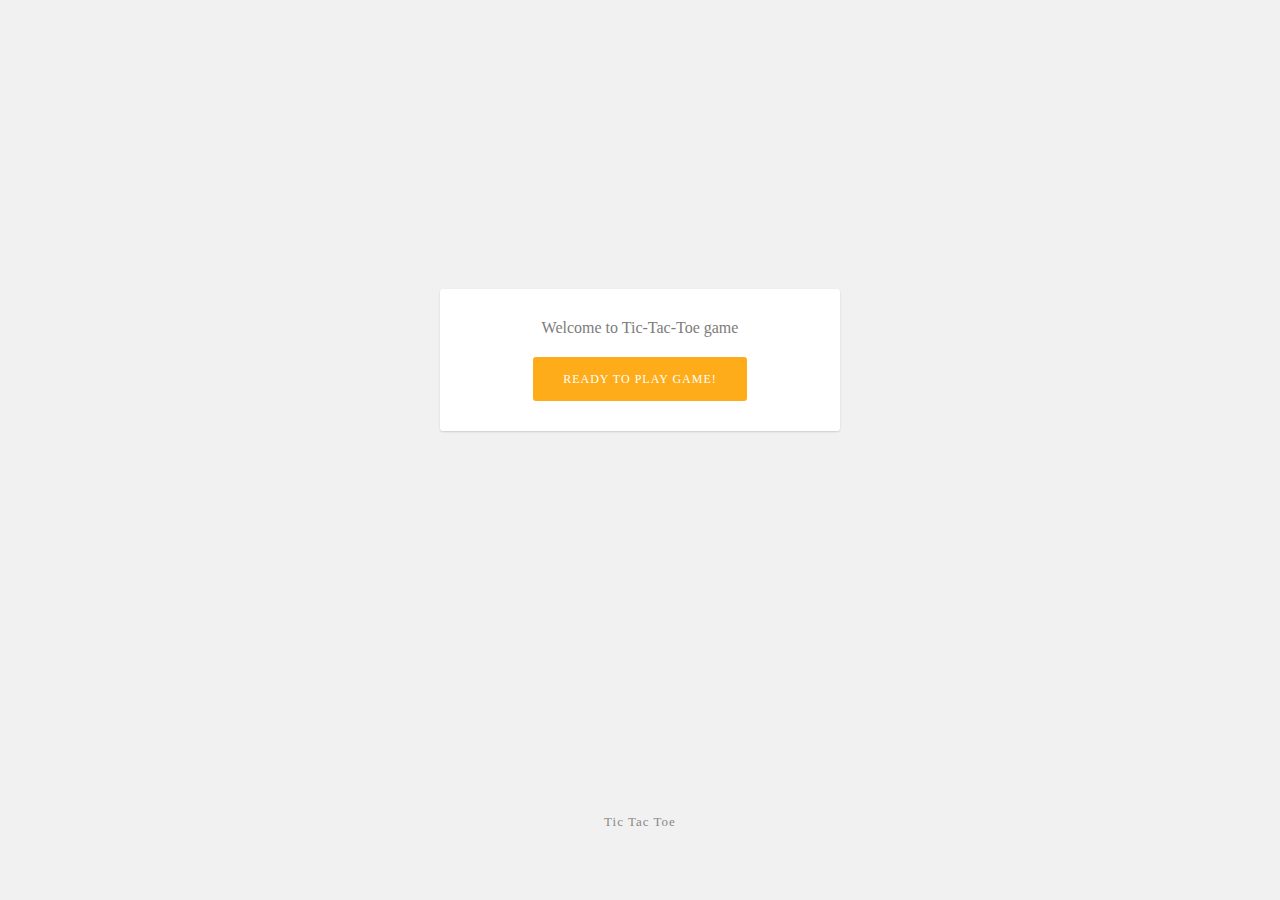
==== index.html @ 9c37f54f "Add Pseudocode, img , jQuery-v2" ====
<!DOCTYPE html>
<html>
  <head>
    <meta charset="utf-8">
    <title>Tic Tac Toe game</title>
    <link rel="stylesheet" href="css/style.css">
  </head>
  <body>
    <h1>Tic Tac Toe</h1>
    <div class="tic-tac-toe clearfix">
      <div class="grid" data-row="0" data-column="0"></div>
      <div class="grid" data-row="0" data-column="1"></div>
      <div class="grid" data-row="0" data-column="2"></div>

      <div class="grid" data-row="1" data-column="0"></div>
      <div class="grid" data-row="1" data-column="1"></div>
      <div class="grid" data-row="1" data-column="2"></div>

      <div class="grid" data-row="2" data-column="0"></div>
      <div class="grid" data-row="2" data-column="1"></div>
      <div class="grid" data-row="2" data-column="2"></div>
    </div>

    <div class="Info fixedToTop">Player 1's turn</div>

    <!-- display win/lose/draw game -->
    <div class="overlay">
      <div class="message">
        <h3>Game Over</h3>
        <span class="theMessage">Well done - You have won the game </span>
        <a href="#" class="play-again">Play again&nbsp; &#8250;</a>
      </div>
    </div>


   <div class="start-overlay">
     <div class="start-message">
       <span class="theMessage">Welcome to Tic-Tac-Toe game</span>
       <a href="#" class="lets-play">Ready to play game!</a>
     </div>

     <div class="footer">
       Tic Tac Toe
     </div>
   </div>
  <script src="js/jquery-v2.js" type="text/javascript"></script>
  <script src="js/main.js" type="text/javascript"></script>
  </body>
</html>
---- css/style.css ----
.clearfix:after {
     visibility: hidden;
     display: block;
     font-size: 0;
     content: " ";
     clear: both;
     height: 0;
     }
     
.clearfix { display: inline-block; }
/* start commented backslash hack \*/
* html .clearfix { height: 1%; }
.clearfix { display: block; }
/* close commented backslash hack */
    * {margin: 0; padding: 0;}

@import url(https://fonts.googleapis.com/css?family=Roboto:400,300,500);

body {
  width: 600px;
  margin: 50px auto 100px;
  font-family: 'Roboto', "Myriad Pro";
  font-size: 13px;
}

.tic-tac-toe {
  width: 454px;
  margin: 70px auto;
}

.grid {
  height: 150px;
  width: 150px;
  float: left;
  border: 1px solid #ccc;
  cursor: pointer;
}
.grid[data-row="0"] {border-top: 0;}
.grid[data-row="2"] {border-bottom: 0;}
.grid[data-column="0"] {border-left: 0;}
.grid[data-column="2"] {border-right: 0;}

.grid.marked-x {
  background: url('img/x.png') no-repeat center center;
}
.grid.marked-o {
  background: url('img/o.png') no-repeat center center;
}

.Info {
  background-color: #5bc0de;
  padding: 10px 0;
  color: #8c7040;
  text-align: center;
  letter-spacing: 1px;
  transition: all 0.4s ease;
  -webkit-transition: all 0.4s ease;
}
.Info.hide {
  transform: translateY(-100%);
  -webkit-transform: translateY(-100%);
}

.fixedToTop {
  position: fixed;
  top: 0; left: 0;
  width: 100%;
  display: none;
}

.overlay, .start-overlay {
  position: fixed;
  top: 0; left: 0; bottom: 0; right: 0;
  background: rgba(255,255,255,0.7);
}

.start-overlay{
  display: block;
  background: #f1f1f1;
}

.message, .start-message {
  width: 400px;
  position: fixed; top: 40%; left: 50%;
  transform: translateX(-50%) translatey(-50%) scale(0);
  -webkit-transform: translateX(-50%) translateY(-50%) scale(0);
  background: #204156;
  background: linear-gradient(to top, #204156, #297478);
  color: #fff;
  padding: 40px 20px 50px; text-align: center;
  border-radius: 8px; -webkit-border-radius: 8px;
  opacity: 0;
  transition: all 0.3s ease;
  -webkit-transition: all 0.3s ease;
}

.message {
  transition: transform 0.3s ease, opacity 0.2s ease 0.1s;
  -webkit-transition: transform 0.3s ease, opacity 0.2s ease 0.1s;
  padding: 40px 20px 30px;
}

.message.show {
  opacity: 1;
  transform: translateX(-50%) translatey(-50%) scale(1);
  -webkit-transform: translateX(-50%) translateY(-50%) scale(1);
}
.message h2, .start-message h2 {
  font-weight: 500;
  font-size: 25px;
  margin-bottom: 15px;
  letter-spacing: 1px;
  text-transform: uppercase;
}
.theMessage {
  font-size: 16px;
  opacity: 0.85;
  display: block;
}
.start-message {
  background: #fff;
  box-shadow: 0 1px 2px rgba(0,0,0,0.15);
  border-radius: 3px;
  color: #666;
  opacity: 1;
  padding: 30px 0;
  transition: all 0.25s ease;
  -webkit-transition: all 0.25s ease;
  transform: translateX(-50%) translatey(-50%) scale(1);
  -webkit-transform: translateX(-50%) translateY(-50%) scale(1);
  opacity: 1;
}
.start-message.hide {
  transform: translateX(-50%) translatey(-50%) scale(1.1);
  -webkit-transform: translateX(-50%) translateY(-50%) scale(1.1);
  opacity: 0;
}
.lets-play {
  margin-top: 20px;
  background: #feac1a;
  border: 0;
  border-radius: 3px;
  color: #fff;
  font-size: 12px;
  text-transform: uppercase;
  padding: 0 30px;
  line-height: 44px; height: 44px;
  display: inline-block; text-decoration: none !important;
  letter-spacing: 1px;
  transition: all 0.3s ease;
  -webkit-transition: all 0.3s ease;
}
.lets-play:hover {
  background: #f5a81e;
}

.playerName {
  display: block;
}

.show {
  display: block;
}
.hidden {
  display: none;
}
.play-again {
  color: #fff; text-decoration: none;
  background: rgba(0,0,0,0.25); border-radius: 3px;
  display: inline-block;
  padding: 0 20px; height: 40px; line-height: 40px;
  margin-top: 20px; font-size: 14px;
  transition: all 0.2s ease;
  -webkit-transition: all 0.2s ease;
}
.play-again:hover {
  background: rgba(0,0,0,0.4);
  padding: 0 28px;
}

.footer {
  text-align: center;
  font-size: 13px;
  color: #888;
  letter-spacing: 1px;
  position: absolute;
  bottom: 70px;
  width: 100%;
}
.footer a {
  color: #444;
  text-decoration: none;
  border-bottom: 1px solid #bbb;
}
.footer a:hover {
  color: #000;
  border-bottom: 1px solid #333;
}
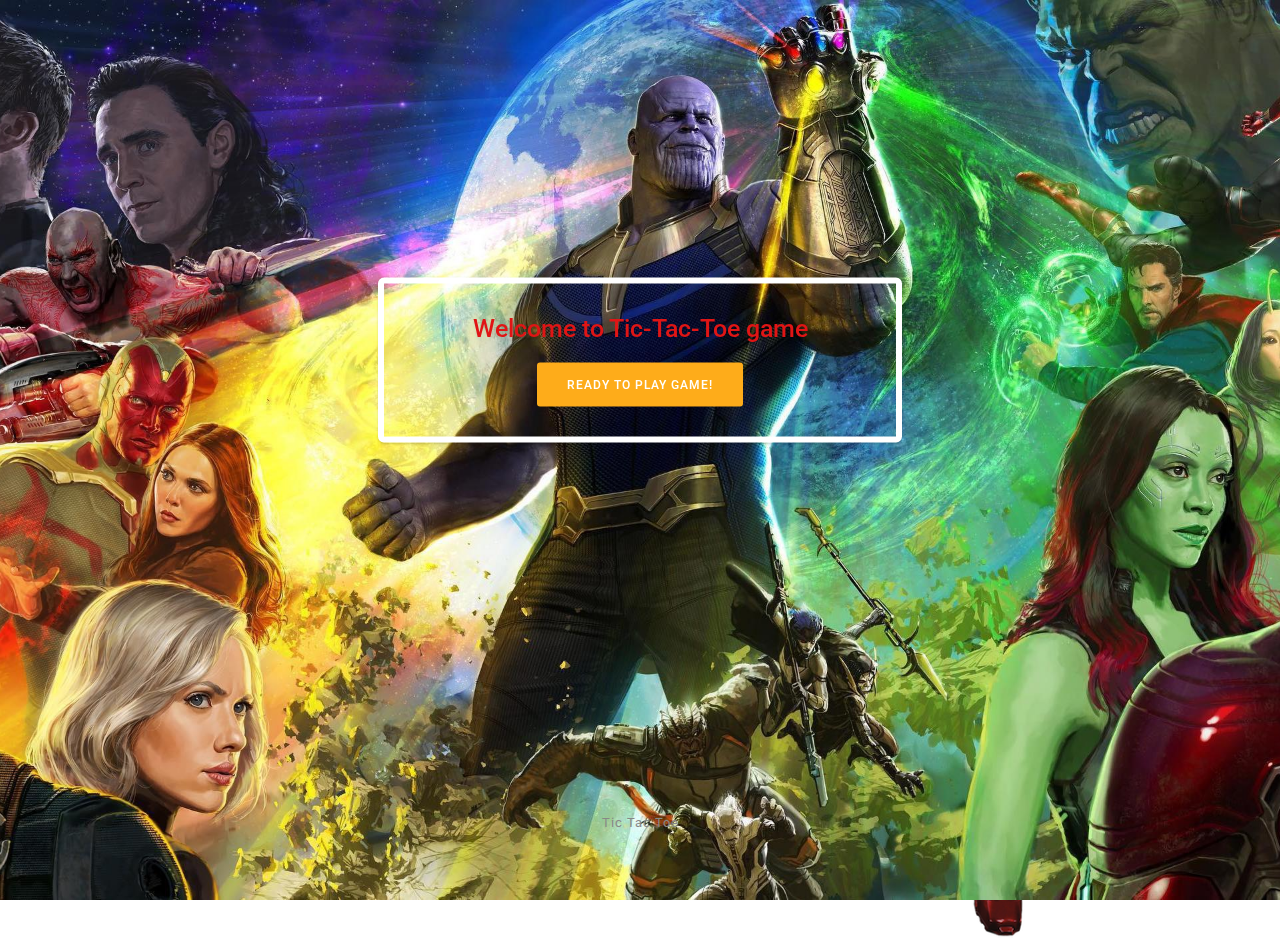
==== commit f685b96b: "add reset function for counter game and chang button round" ====
--- a/index.html
+++ b/index.html
@@ -2,11 +2,15 @@
 <html>
   <head>
     <meta charset="utf-8">
+    <meta name=viewport content="width=device-width, initial-scale=1">
     <title>Tic Tac Toe game</title>
     <link rel="stylesheet" href="css/style.css">
   </head>
   <body>
     <h1>Tic Tac Toe</h1>
+    <div class="center">
+      <div class="Info fixedToTop">Player 1's turn</div>
+    </div>
     <div class="tic-tac-toe clearfix">
       <div class="grid" data-row="0" data-column="0"></div>
       <div class="grid" data-row="0" data-column="1"></div>
@@ -20,14 +24,44 @@
       <div class="grid" data-row="2" data-column="1"></div>
       <div class="grid" data-row="2" data-column="2"></div>
     </div>
+    <div class="player-one-avatar avatar-container"></div>
+    <div class="player-two-avatar avatar-container"></div>
 
-    <div class="Info fixedToTop">Player 1's turn</div>
+    <div class="location-picker">
+       <div class="grid_location" data-row="0" data-column="0">
+       </div>
+       <div class="grid_location" data-row="0" data-column="1"></div>
+       <div class="grid_location" data-row="0" data-column="2"></div>
+    </div>
 
+    <!-- <div class="player-list">
+      <div class="grid_player_list" data-row="0" data-column="0">
+        <img src="img/supergirl.jpg" alt="">
+      </div>
+      <div class="grid_player_list" data-row="0" data-column="1">
+        <img src="img/superman1.jpg" alt="">
+      </div>
+      <div class="grid_player_list" data-row="0" data-column="2">
+        <img src="img/spiderman.jpg" alt="">
+      </div>
+      <div class="grid_player_list" data-row="0" data-column="2">
+        <img src="img/spider_women.png" alt="">
+      </div>
+    </div> -->
+
+   <div class="sound">
+     <audio id="sound1" src="img/cross.wav" preload="auto"></audio>
+     <audio id="sound2" src="img/nought.wav" preload="auto"></audio>
+     <audio id="sound3" src="img/endgame.wav" preload="auto"></audio>
+     <audio id="sound4" src="img/tada.wav" preload="auto"></audio>
+     <audio id="applause" src="audio/applause3.mp3" preload="auto"></audio>
+   </div>
     <!-- display win/lose/draw game -->
     <div class="overlay">
       <div class="message">
+        <img src="img/clap.gif" alt="claps pic" class="claps">
         <h3>Game Over</h3>
-        <span class="theMessage">Well done - You have won the game </span>
+        <span class="theMessage">Well done Player 1 - You have won the game </span>
         <a href="#" class="play-again">Play again&nbsp; &#8250;</a>
       </div>
     </div>
--- a/css/style.css
+++ b/css/style.css
@@ -1,3 +1,5 @@
+@import url(https://fonts.googleapis.com/css?family=Roboto:400,300,500);
+
 .clearfix:after {
      visibility: hidden;
      display: block;
@@ -6,7 +8,6 @@
      clear: both;
      height: 0;
      }
-     
 .clearfix { display: inline-block; }
 /* start commented backslash hack \*/
 * html .clearfix { height: 1%; }
@@ -14,23 +15,27 @@
 /* close commented backslash hack */
     * {margin: 0; padding: 0;}
 
-@import url(https://fonts.googleapis.com/css?family=Roboto:400,300,500);
-
 body {
-  width: 600px;
-  margin: 50px auto 100px;
+  /* width: 150vw; */
+  /* margin: 50px auto; */
+  /* margin: 50px auto 100px */
   font-family: 'Roboto', "Myriad Pro";
   font-size: 13px;
+  background-image: url('../img/space.jpg');
+  background-repeat: no-repeat;
+  /* background-size: contain; */
 }
 
 .tic-tac-toe {
-  width: 454px;
-  margin: 70px auto;
+  width: 77vh;
+  height: 77vh;
+  margin: 50px auto;
+  display: block;
 }
 
 .grid {
-  height: 150px;
-  width: 150px;
+  height: 25vh;
+  width: 25vh;
   float: left;
   border: 1px solid #ccc;
   cursor: pointer;
@@ -40,11 +45,15 @@
 .grid[data-column="0"] {border-left: 0;}
 .grid[data-column="2"] {border-right: 0;}
 
-.grid.marked-x {
-  background: url('img/x.png') no-repeat center center;
-}
+.grid.marked-x,
 .grid.marked-o {
-  background: url('img/o.png') no-repeat center center;
+  background-position: center;
+  background-repeat: no-repeat;
+  background-size: contain;
+}
+
+.grid.captain-america {
+  background-image: url('../img/captain_america.png');
 }
 
 .Info {
@@ -55,6 +64,7 @@
   letter-spacing: 1px;
   transition: all 0.4s ease;
   -webkit-transition: all 0.4s ease;
+  border-radius: 20px;
 }
 .Info.hide {
   transform: translateY(-100%);
@@ -62,25 +72,31 @@
 }
 
 .fixedToTop {
-  position: fixed;
-  top: 0; left: 0;
-  width: 100%;
+  /* position: fixed; */
+  width: 30vh;
+  margin: 10px auto;
+  display: block;
+
+  /* display: none; */
+}
+
+.overlay, .start-overlay {
   display: none;
-}
-
-.overlay, .start-overlay {
   position: fixed;
   top: 0; left: 0; bottom: 0; right: 0;
-  background: rgba(255,255,255,0.7);
+  /* background: rgba(255,255,255,0.7); */
 }
 
 .start-overlay{
   display: block;
-  background: #f1f1f1;
+  /* background: #f1f1f1; */
+  background-image: url('../img/intro_image.jpg') !important;
+  background-position: center;
+  background-size: cover;
 }
 
 .message, .start-message {
-  width: 400px;
+  width: 40vw;
   position: fixed; top: 40%; left: 50%;
   transform: translateX(-50%) translatey(-50%) scale(0);
   -webkit-transform: translateX(-50%) translateY(-50%) scale(0);
@@ -101,6 +117,7 @@
 }
 
 .message.show {
+  border-radius: 25px;
   opacity: 1;
   transform: translateX(-50%) translatey(-50%) scale(1);
   -webkit-transform: translateX(-50%) translateY(-50%) scale(1);
@@ -113,15 +130,17 @@
   text-transform: uppercase;
 }
 .theMessage {
-  font-size: 16px;
-  opacity: 0.85;
+  font-size: 25px;
+  font-weight: 500;
   display: block;
 }
 .start-message {
-  background: #fff;
+  background: transparent;
+  border: 6px solid white;
   box-shadow: 0 1px 2px rgba(0,0,0,0.15);
-  border-radius: 3px;
-  color: #666;
+  border-radius: 6px;
+  color: #e01515;
+  font-weight: 500;
   opacity: 1;
   padding: 30px 0;
   transition: all 0.25s ease;
@@ -166,7 +185,8 @@
 }
 .play-again {
   color: #fff; text-decoration: none;
-  background: rgba(0,0,0,0.25); border-radius: 3px;
+  background: rgba(0,0,0,0.25);
+  border-radius: 30px;
   display: inline-block;
   padding: 0 20px; height: 40px; line-height: 40px;
   margin-top: 20px; font-size: 14px;
@@ -196,3 +216,77 @@
   color: #000;
   border-bottom: 1px solid #333;
 }
+
+
+
+/* Player avatar section */
+.avatar-container {
+  width: 22vw;
+  height: 75vh;
+  position: fixed;
+  top: 30vh;
+  background-position: center;
+  background-size: contain;
+  background-repeat: no-repeat;
+}
+
+.player-one-avatar {
+  left: 0;
+  width: 30vw;
+  position: absolute;
+  z-index: -100;
+  background-image: url('../img/captain_america.png');
+}
+.player-two-avatar {
+  right: 0;
+  width: 30vw;
+  position: absolute;
+  z-index: -100;
+  background-image: url('../img/Iron_man_transparent.png');
+}
+
+
+.iron-man-weapon {
+  background-image: url('../img/iron_man_weapon1.png');
+}
+
+.captain-america-weapon {
+  background-image: url('../img/captain_america_shield.png');
+}
+
+
+/* Location  */
+.location-picker {
+  width: 50vw;
+  height: 300px;
+  position: fixed;
+  top: 25vh;
+  left: 25vw;
+  background-color: dodgerblue;
+  transform: translateY(300%);
+  transition: transform;
+  transition-duration: 1000ms;
+}
+
+.location-picker.is-active {
+  transform: translateY(0%);
+}
+
+/*
+@media (max-width: 640px) {
+  .avatar-container {
+    display: none;
+  }
+} */
+
+/*  sound audio  */
+.claps {
+  max-width: 20%;
+  max-height: 20%;
+
+}
+
+/*  player list  */
+.grid_player_list {
+
+}
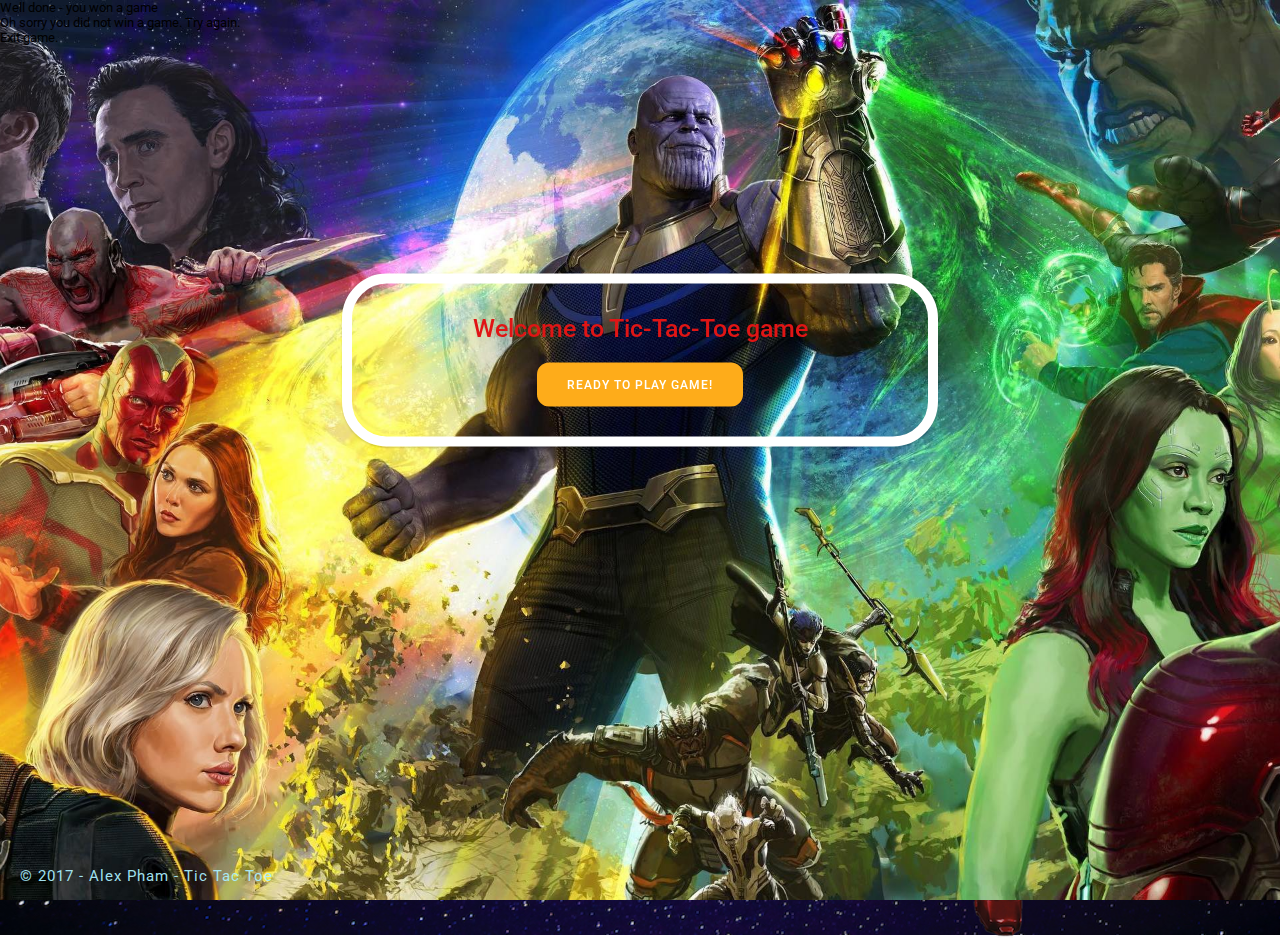
==== commit 40147305: "add audio folder and move audio file into this folder- refactor code and clean up code and remove al" ====
--- a/index.html
+++ b/index.html
@@ -7,10 +7,22 @@
     <link rel="stylesheet" href="css/style.css">
   </head>
   <body>
-    <h1>Tic Tac Toe</h1>
-    <div class="center">
+    <!-- <h1>Tic Tac Toe</h1> -->
       <div class="Info fixedToTop">Player 1's turn</div>
+
+    <div id="player1Score">
+      Wins: <span class="wins">0</span><br>
+      Losses: <span class="losses">0</span><br>
+      Draws: <span class="draws">0</span><br>
     </div>
+
+    <div id="player2Score">
+      Wins: <span class="wins">0</span><br>
+      Losses: <span class="losses">0</span><br>
+      Draws: <span class="draws">0</span><br>
+    </div>
+
+
     <div class="tic-tac-toe clearfix">
       <div class="grid" data-row="0" data-column="0"></div>
       <div class="grid" data-row="0" data-column="1"></div>
@@ -50,18 +62,19 @@
     </div> -->
 
    <div class="sound">
-     <audio id="sound1" src="img/cross.wav" preload="auto"></audio>
-     <audio id="sound2" src="img/nought.wav" preload="auto"></audio>
-     <audio id="sound3" src="img/endgame.wav" preload="auto"></audio>
-     <audio id="sound4" src="img/tada.wav" preload="auto"></audio>
+     <audio id="cross" src="audio/cross.wav" preload="auto"></audio>
+     <audio id="nought" src="audio/nought.wav" preload="auto"></audio>
+     <audio id="endgame" src="audio/endgame.wav" preload="auto"></audio>
+     <audio id="tada" src="audio/tada.wav" preload="auto"></audio>
      <audio id="applause" src="audio/applause3.mp3" preload="auto"></audio>
    </div>
     <!-- display win/lose/draw game -->
     <div class="overlay">
       <div class="message">
+        <!-- <img src="img/clap.gif" alt="claps pic" class="claps"> -->
+        <h3>Game Over</h3>
+        <span class="theMessage">Well done player 1 - You have won the game </span>
         <img src="img/clap.gif" alt="claps pic" class="claps">
-        <h3>Game Over</h3>
-        <span class="theMessage">Well done Player 1 - You have won the game </span>
         <a href="#" class="play-again">Play again&nbsp; &#8250;</a>
       </div>
     </div>
@@ -71,10 +84,29 @@
      <div class="start-message">
        <span class="theMessage">Welcome to Tic-Tac-Toe game</span>
        <a href="#" class="lets-play">Ready to play game!</a>
+       <!-- <a href="#" class="select-players">Select players!</a> -->
      </div>
 
+    <div class="winGame-overlay">
+      <div class="winGame">
+        <span class="winGameMessage">Well done - you won a game</span>
+      </div>
+    </div>
+
+    <div class="looseGame-overlay">
+      <div class="looseGame">
+        <span class="looseGameMessage">Oh sorry you did not win a game. Try again.</span>
+      </div>
+    </div>
+
+    <div class="endGame-overlay">
+      <div class="endGame">
+        <span class="endGameMessage">Exit game.</span>
+      </div>
+    </div>
+
      <div class="footer">
-       Tic Tac Toe
+       &copy; 2017 - Alex Pham - Tic Tac Toe
      </div>
    </div>
   <script src="js/jquery-v2.js" type="text/javascript"></script>
--- a/css/style.css
+++ b/css/style.css
@@ -22,6 +22,7 @@
   font-family: 'Roboto', "Myriad Pro";
   font-size: 13px;
   background-image: url('../img/space.jpg');
+  background-size: cover;
   background-repeat: no-repeat;
   /* background-size: contain; */
 }
@@ -96,7 +97,7 @@
 }
 
 .message, .start-message {
-  width: 40vw;
+  width: 45vw;
   position: fixed; top: 40%; left: 50%;
   transform: translateX(-50%) translatey(-50%) scale(0);
   -webkit-transform: translateX(-50%) translateY(-50%) scale(0);
@@ -104,7 +105,8 @@
   background: linear-gradient(to top, #204156, #297478);
   color: #fff;
   padding: 40px 20px 50px; text-align: center;
-  border-radius: 8px; -webkit-border-radius: 8px;
+  border-radius: 8px;
+   -webkit-border-radius: 8px;
   opacity: 0;
   transition: all 0.3s ease;
   -webkit-transition: all 0.3s ease;
@@ -136,9 +138,9 @@
 }
 .start-message {
   background: transparent;
-  border: 6px solid white;
+  border: 10px solid white;
   box-shadow: 0 1px 2px rgba(0,0,0,0.15);
-  border-radius: 6px;
+  border-radius: 45px;
   color: #e01515;
   font-weight: 500;
   opacity: 1;
@@ -158,7 +160,7 @@
   margin-top: 20px;
   background: #feac1a;
   border: 0;
-  border-radius: 3px;
+  border-radius: 12px;
   color: #fff;
   font-size: 12px;
   text-transform: uppercase;
@@ -184,12 +186,13 @@
   display: none;
 }
 .play-again {
-  color: #fff; text-decoration: none;
+  color: hsla(86, 95%, 47%, 0.92);
+  text-decoration: none;
   background: rgba(0,0,0,0.25);
   border-radius: 30px;
   display: inline-block;
   padding: 0 20px; height: 40px; line-height: 40px;
-  margin-top: 20px; font-size: 14px;
+  margin-top: 20px; font-size: 16px;
   transition: all 0.2s ease;
   -webkit-transition: all 0.2s ease;
 }
@@ -200,12 +203,13 @@
 
 .footer {
   text-align: center;
-  font-size: 13px;
-  color: #888;
+  font-size: 15px;
+  color: #aaeefef2;
   letter-spacing: 1px;
   position: absolute;
-  bottom: 70px;
-  width: 100%;
+  bottom: 15px;
+  margin-left: 20px;
+  width: 80vw%;
 }
 .footer a {
   color: #444;
@@ -290,3 +294,59 @@
 .grid_player_list {
 
 }
+
+
+/* new page for select players list */
+.select-players {
+  margin-top: 20px;
+  background: #feac1a;
+  border: 0;
+  border-radius: 12px;
+  color: #fff;
+  font-size: 12px;
+  text-transform: uppercase;
+  padding: 0 30px;
+  line-height: 44px; height: 44px;
+  display: inline-block; text-decoration: none !important;
+  letter-spacing: 1px;
+  transition: all 0.3s ease;
+  -webkit-transition: all 0.3s ease;
+
+}
+
+.select-players:hover {
+  background: #f5a81e;
+}
+
+/* Game status */
+.gameStats {
+  font-size: 20px;
+  font-weight: 500;
+  display: block;
+}
+
+#player1Score {
+  padding-left: 15px;
+  position: fixed;
+  top: 0;
+  left: 0;
+  width: 170px;
+  height: 60px;
+  display: inline-block;
+  border: 2px solid #385049;
+  border-radius: 8px;
+  color: white;
+}
+
+#player2Score {
+  padding-right: 15px;
+  position: fixed;
+  top: 0;
+  right: 0;
+  width: 170px;
+  height: 60px;
+  display: inline-block;
+  border: 2px solid #385049;
+  border-radius: 8px;
+  color: white;
+}
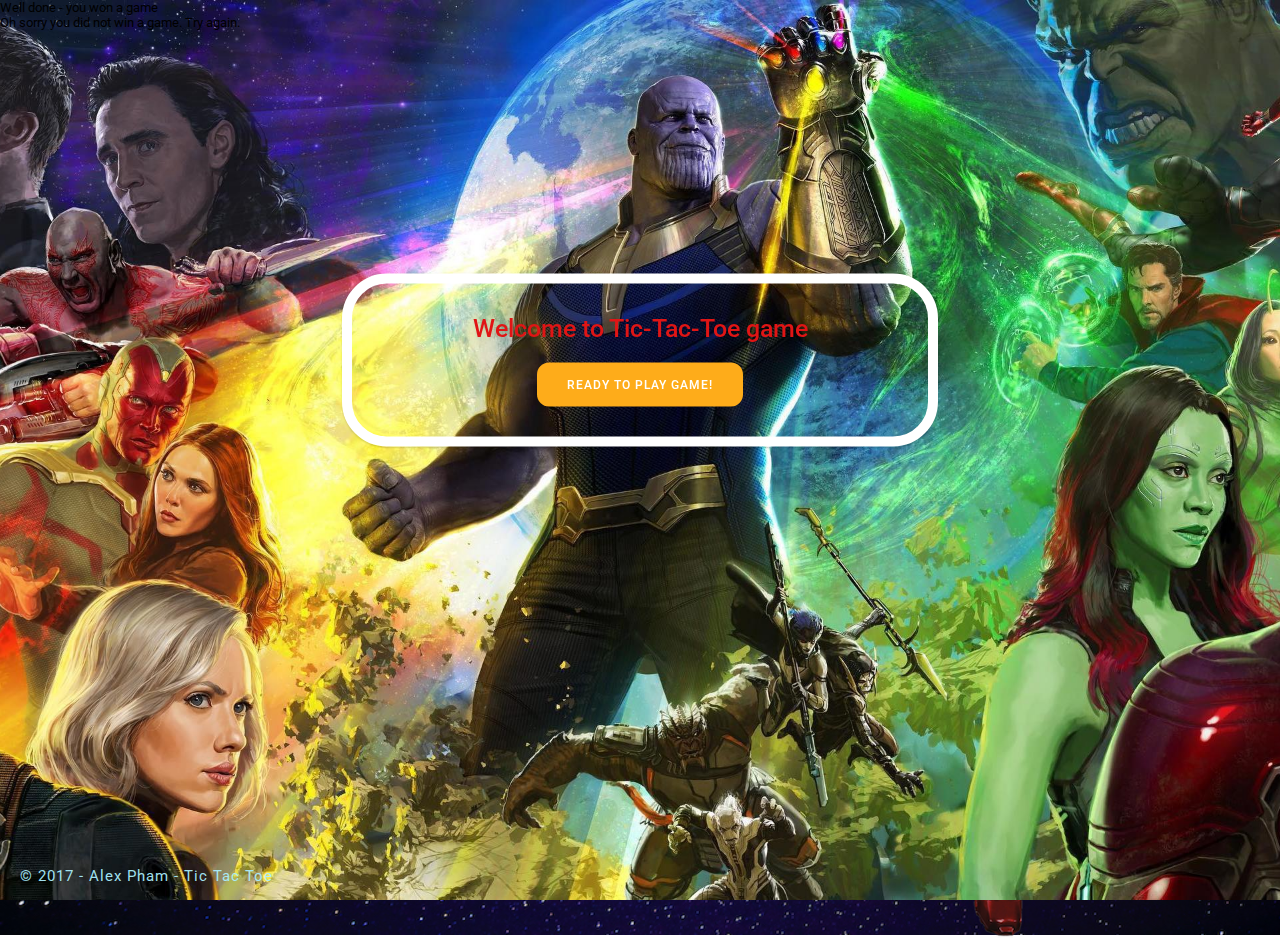
==== commit e71ada0d: "update README and delete some img" ====
--- a/index.html
+++ b/index.html
@@ -4,6 +4,7 @@
     <meta charset="utf-8">
     <meta name=viewport content="width=device-width, initial-scale=1">
     <title>Tic Tac Toe game</title>
+    <link href="https://fonts.google.com/?selection.family=Mina|Roboto" rel="stylesheet">
     <link rel="stylesheet" href="css/style.css">
   </head>
   <body>
@@ -46,21 +47,6 @@
        <div class="grid_location" data-row="0" data-column="2"></div>
     </div>
 
-    <!-- <div class="player-list">
-      <div class="grid_player_list" data-row="0" data-column="0">
-        <img src="img/supergirl.jpg" alt="">
-      </div>
-      <div class="grid_player_list" data-row="0" data-column="1">
-        <img src="img/superman1.jpg" alt="">
-      </div>
-      <div class="grid_player_list" data-row="0" data-column="2">
-        <img src="img/spiderman.jpg" alt="">
-      </div>
-      <div class="grid_player_list" data-row="0" data-column="2">
-        <img src="img/spider_women.png" alt="">
-      </div>
-    </div> -->
-
    <div class="sound">
      <audio id="cross" src="audio/cross.wav" preload="auto"></audio>
      <audio id="nought" src="audio/nought.wav" preload="auto"></audio>
@@ -84,7 +70,7 @@
      <div class="start-message">
        <span class="theMessage">Welcome to Tic-Tac-Toe game</span>
        <a href="#" class="lets-play">Ready to play game!</a>
-       <!-- <a href="#" class="select-players">Select players!</a> -->
+
      </div>
 
     <div class="winGame-overlay">
@@ -99,14 +85,14 @@
       </div>
     </div>
 
-    <div class="endGame-overlay">
-      <div class="endGame">
-        <span class="endGameMessage">Exit game.</span>
-      </div>
-    </div>
-
      <div class="footer">
        &copy; 2017 - Alex Pham - Tic Tac Toe
+     </div>
+   </div>
+
+   <div class="endGame-overlay hidden">
+     <div class="endGame">
+       <span class="endGameMessage">Exit game.</span>
      </div>
    </div>
   <script src="js/jquery-v2.js" type="text/javascript"></script>
--- a/css/style.css
+++ b/css/style.css
@@ -58,14 +58,14 @@
 }
 
 .Info {
-  background-color: #5bc0de;
-  padding: 10px 0;
-  color: #8c7040;
+  padding: 25px 0;
+  color: #fff;
   text-align: center;
   letter-spacing: 1px;
   transition: all 0.4s ease;
   -webkit-transition: all 0.4s ease;
-  border-radius: 20px;
+  border-rad
+  ius: 20px;
 }
 .Info.hide {
   transform: translateY(-100%);
@@ -75,7 +75,7 @@
 .fixedToTop {
   /* position: fixed; */
   width: 30vh;
-  margin: 10px auto;
+  margin: 20px auto;
   display: block;
 
   /* display: none; */
@@ -117,7 +117,7 @@
   -webkit-transition: transform 0.3s ease, opacity 0.2s ease 0.1s;
   padding: 40px 20px 30px;
 }
-
+-
 .message.show {
   border-radius: 25px;
   opacity: 1;
@@ -350,3 +350,21 @@
   border-radius: 8px;
   color: white;
 }
+
+h1 {
+  font-size: 2.5em;
+  color: white;
+}
+
+p {
+  padding: 0px;
+}
+
+.endGame-overlay {
+  background-color: red;
+  position: fixed;
+  top: 25vh;
+  left: 30vw;
+  width: 40vw;
+  height: 200px;
+}
